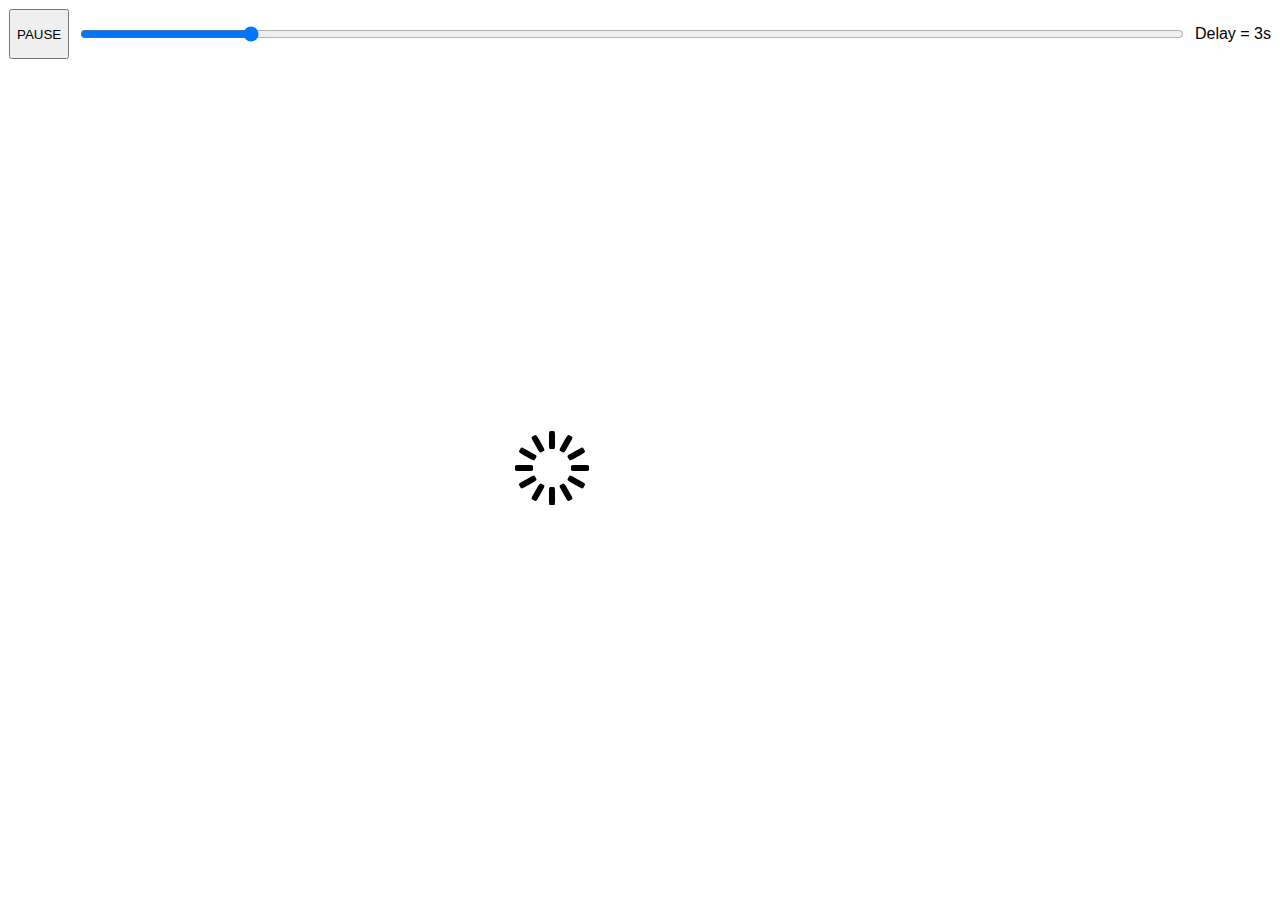
==== index.html @ e5c9d91a "Add stop/start functionality" ====
<!DOCTYPE html>
<html lang="en-US">

<head>
  <meta charset="utf-8" />
  <meta name="viewport" content="width=device-width, initial-scale=1" />
  <title>VideoDelay</title>
  <link rel="stylesheet" href="index.css">
</head>

<body>
  <script src="main.js" defer></script>
  <div id="container">
    <div id="delaycontainer">
      <button id="toggleswitch" type="button">PAUSE</button>
      <input type="range" id="delayseconds" name="delay" min="0" max="20" value="3">
      <p>Delay = <output id="delayvalue"></output>s</p>
    </div>
    <div id="videocontainer">
      <div id="startmessage">
        <p>Press here to start recording</p>
      </div>
      <div id="videoloader">
        <div class="lds-spinner">
          <div></div>
          <div></div>
          <div></div>
          <div></div>
          <div></div>
          <div></div>
          <div></div>
          <div></div>
          <div></div>
          <div></div>
          <div></div>
          <div></div>
        </div>
      </div>

      <video id="video" autoplay muted playsinline></video>
      <div>
        <canvas id="c1"></canvas>
        <canvas id="c2"></canvas>
      </div>
    </div>
  </div>

</html>
---- index.css ----
html, body {
    margin: 0;
    width: calc(100vw - (100vw - 100%));;
    height: 100vh;
    overflow: hidden;
}
#container {
    display: flex;
    flex-direction: column;
    height: 100%;
}
#delaycontainer {
    display: flex;
    flex-direction: row;
    flex-shrink: 1;
    padding: 1vh;
    gap: 1vh;
    font-family: Tahoma, sans-serif;
}
#delayvalue {
    flex-grow: 0;
}
#delayseconds {
    flex-grow: 1;
}
#videocontainer {
    display: inline;
    flex-grow: 1;
}
video {
    width: 100%;
    height: 100%;
    object-fit: cover;
    display: none;
}
#c1,#c2 {
    display: none;
    width: 100%;
    height: 100%;
    object-fit: cover;
}

#videoloader {
    display: block;
    margin-left: 40vw;
    margin-top: 40vh;
    height: 10vh;
    width: 10vw;
}

#startmessage > p {
    font-size:3em; 
    text-align: center;
}



.lds-spinner {
  color: official;
  display: inline-block;
  position: relative;
  width: 80px;
  height: 80px;
}
.lds-spinner div {
  transform-origin: 40px 40px;
  animation: lds-spinner 1.2s linear infinite;
}
.lds-spinner div:after {
  content: " ";
  display: block;
  position: absolute;
  top: 3px;
  left: 37px;
  width: 6px;
  height: 18px;
  border-radius: 20%;
  background: #000;
}
.lds-spinner div:nth-child(1) {
  transform: rotate(0deg);
  animation-delay: -1.1s;
}
.lds-spinner div:nth-child(2) {
  transform: rotate(30deg);
  animation-delay: -1s;
}
.lds-spinner div:nth-child(3) {
  transform: rotate(60deg);
  animation-delay: -0.9s;
}
.lds-spinner div:nth-child(4) {
  transform: rotate(90deg);
  animation-delay: -0.8s;
}
.lds-spinner div:nth-child(5) {
  transform: rotate(120deg);
  animation-delay: -0.7s;
}
.lds-spinner div:nth-child(6) {
  transform: rotate(150deg);
  animation-delay: -0.6s;
}
.lds-spinner div:nth-child(7) {
  transform: rotate(180deg);
  animation-delay: -0.5s;
}
.lds-spinner div:nth-child(8) {
  transform: rotate(210deg);
  animation-delay: -0.4s;
}
.lds-spinner div:nth-child(9) {
  transform: rotate(240deg);
  animation-delay: -0.3s;
}
.lds-spinner div:nth-child(10) {
  transform: rotate(270deg);
  animation-delay: -0.2s;
}
.lds-spinner div:nth-child(11) {
  transform: rotate(300deg);
  animation-delay: -0.1s;
}
.lds-spinner div:nth-child(12) {
  transform: rotate(330deg);
  animation-delay: 0s;
}
@keyframes lds-spinner {
  0% {
    opacity: 1;
  }
  100% {
    opacity: 0;
  }
}
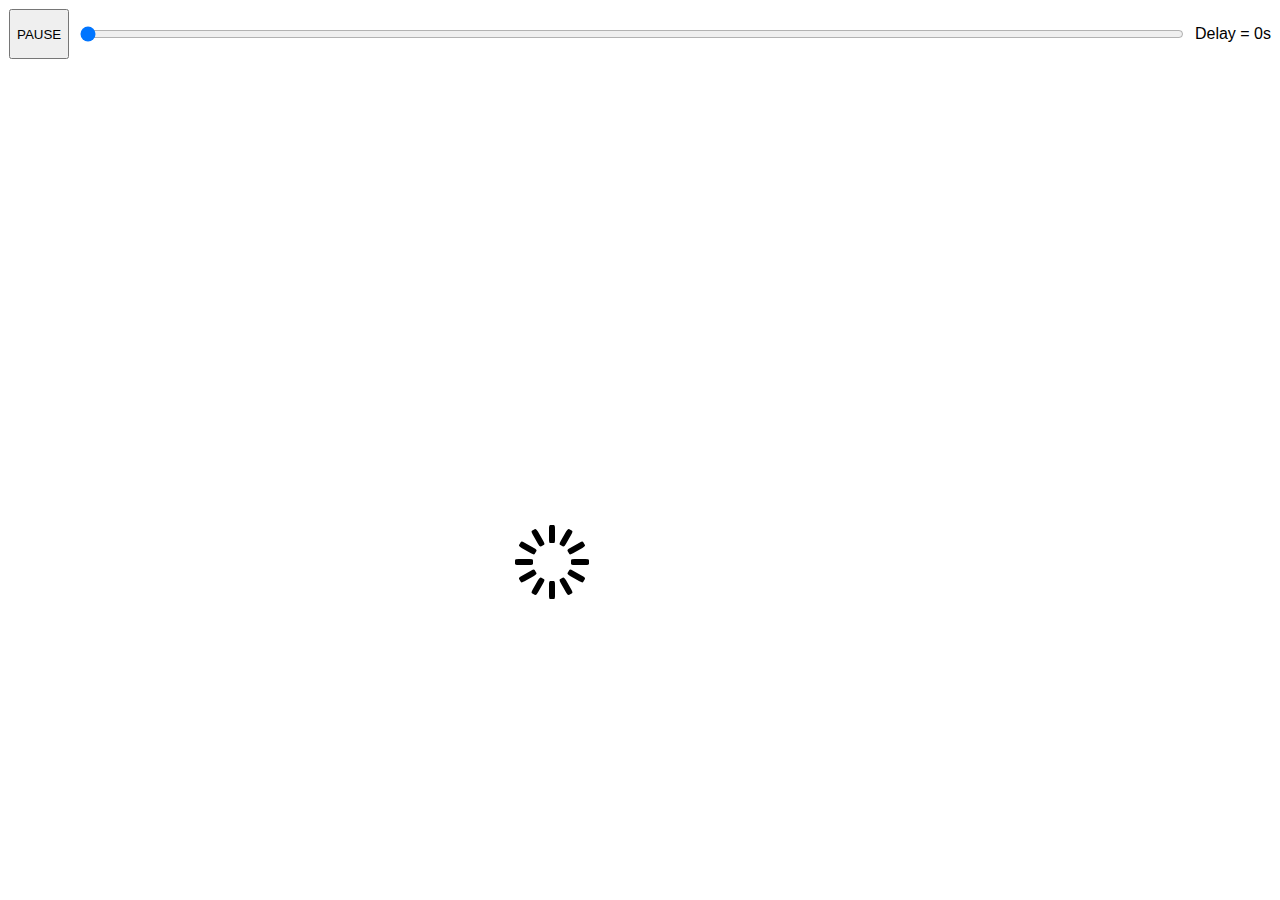
==== commit 82554eec: "Add audio spectogram to videodelay" ====
--- a/index.html
+++ b/index.html
@@ -13,8 +13,11 @@
   <div id="container">
     <div id="delaycontainer">
       <button id="toggleswitch" type="button">PAUSE</button>
-      <input type="range" id="delayseconds" name="delay" min="0" max="20" value="3">
+      <input type="range" id="delayseconds" name="delay" min="0" max="20" value="0">
       <p>Delay = <output id="delayvalue"></output>s</p>
+    </div>
+    <div>
+      <canvas id="spectogram" ></canvas>
     </div>
     <div id="videocontainer">
       <div id="startmessage">
--- a/index.css
+++ b/index.css
@@ -1,58 +1,72 @@
-html, body {
-    margin: 0;
-    width: calc(100vw - (100vw - 100%));;
-    height: 100vh;
-    overflow: hidden;
+html,
+body {
+  margin: 0;
+  width: calc(100vw - (100vw - 100%));
+  ;
+  height: 100svh;
+  overflow: hidden;
 }
+
 #container {
-    display: flex;
-    flex-direction: column;
-    height: 100%;
+  display: flex;
+  flex-direction: column;
+  height: 100%;
 }
+
 #delaycontainer {
-    display: flex;
-    flex-direction: row;
-    flex-shrink: 1;
-    padding: 1vh;
-    gap: 1vh;
-    font-family: Tahoma, sans-serif;
+  display: flex;
+  flex-direction: row;
+  flex-shrink: 1;
+  padding: 1vh;
+  gap: 1vh;
+  font-family: Tahoma, sans-serif;
 }
+
 #delayvalue {
-    flex-grow: 0;
+  flex-grow: 0;
 }
+
 #delayseconds {
-    flex-grow: 1;
+  flex-grow: 1;
 }
+
 #videocontainer {
-    display: inline;
-    flex-grow: 1;
+  display: inline;
+  flex-grow: 1;
 }
+
 video {
-    width: 100%;
-    height: 100%;
-    object-fit: cover;
-    display: none;
+  width: 100%;
+  height: 100%;
+  object-fit: cover;
+  display: none;
 }
-#c1,#c2 {
-    display: none;
-    width: 100%;
-    height: 100%;
-    object-fit: cover;
+
+#c1,
+#c2 {
+  display: none;
+  width: 100%;
+  height: 100%;
+  object-fit: cover;
 }
 
 #videoloader {
-    display: block;
-    margin-left: 40vw;
-    margin-top: 40vh;
-    height: 10vh;
-    width: 10vw;
+  display: block;
+  margin-left: 40vw;
+  margin-top: 40vh;
+  height: 10vh;
+  width: 10vw;
 }
 
-#startmessage > p {
-    font-size:3em; 
-    text-align: center;
+#startmessage>p {
+  font-size: 3em;
+  text-align: center;
 }
 
+#spectogram {
+  height: 10vh;
+  width: 100%;
+}
 
 
 .lds-spinner {
@@ -62,10 +76,12 @@
   width: 80px;
   height: 80px;
 }
+
 .lds-spinner div {
   transform-origin: 40px 40px;
   animation: lds-spinner 1.2s linear infinite;
 }
+
 .lds-spinner div:after {
   content: " ";
   display: block;
@@ -77,59 +93,73 @@
   border-radius: 20%;
   background: #000;
 }
+
 .lds-spinner div:nth-child(1) {
   transform: rotate(0deg);
   animation-delay: -1.1s;
 }
+
 .lds-spinner div:nth-child(2) {
   transform: rotate(30deg);
   animation-delay: -1s;
 }
+
 .lds-spinner div:nth-child(3) {
   transform: rotate(60deg);
   animation-delay: -0.9s;
 }
+
 .lds-spinner div:nth-child(4) {
   transform: rotate(90deg);
   animation-delay: -0.8s;
 }
+
 .lds-spinner div:nth-child(5) {
   transform: rotate(120deg);
   animation-delay: -0.7s;
 }
+
 .lds-spinner div:nth-child(6) {
   transform: rotate(150deg);
   animation-delay: -0.6s;
 }
+
 .lds-spinner div:nth-child(7) {
   transform: rotate(180deg);
   animation-delay: -0.5s;
 }
+
 .lds-spinner div:nth-child(8) {
   transform: rotate(210deg);
   animation-delay: -0.4s;
 }
+
 .lds-spinner div:nth-child(9) {
   transform: rotate(240deg);
   animation-delay: -0.3s;
 }
+
 .lds-spinner div:nth-child(10) {
   transform: rotate(270deg);
   animation-delay: -0.2s;
 }
+
 .lds-spinner div:nth-child(11) {
   transform: rotate(300deg);
   animation-delay: -0.1s;
 }
+
 .lds-spinner div:nth-child(12) {
   transform: rotate(330deg);
   animation-delay: 0s;
 }
+
 @keyframes lds-spinner {
   0% {
     opacity: 1;
   }
+
   100% {
     opacity: 0;
   }
-}
+}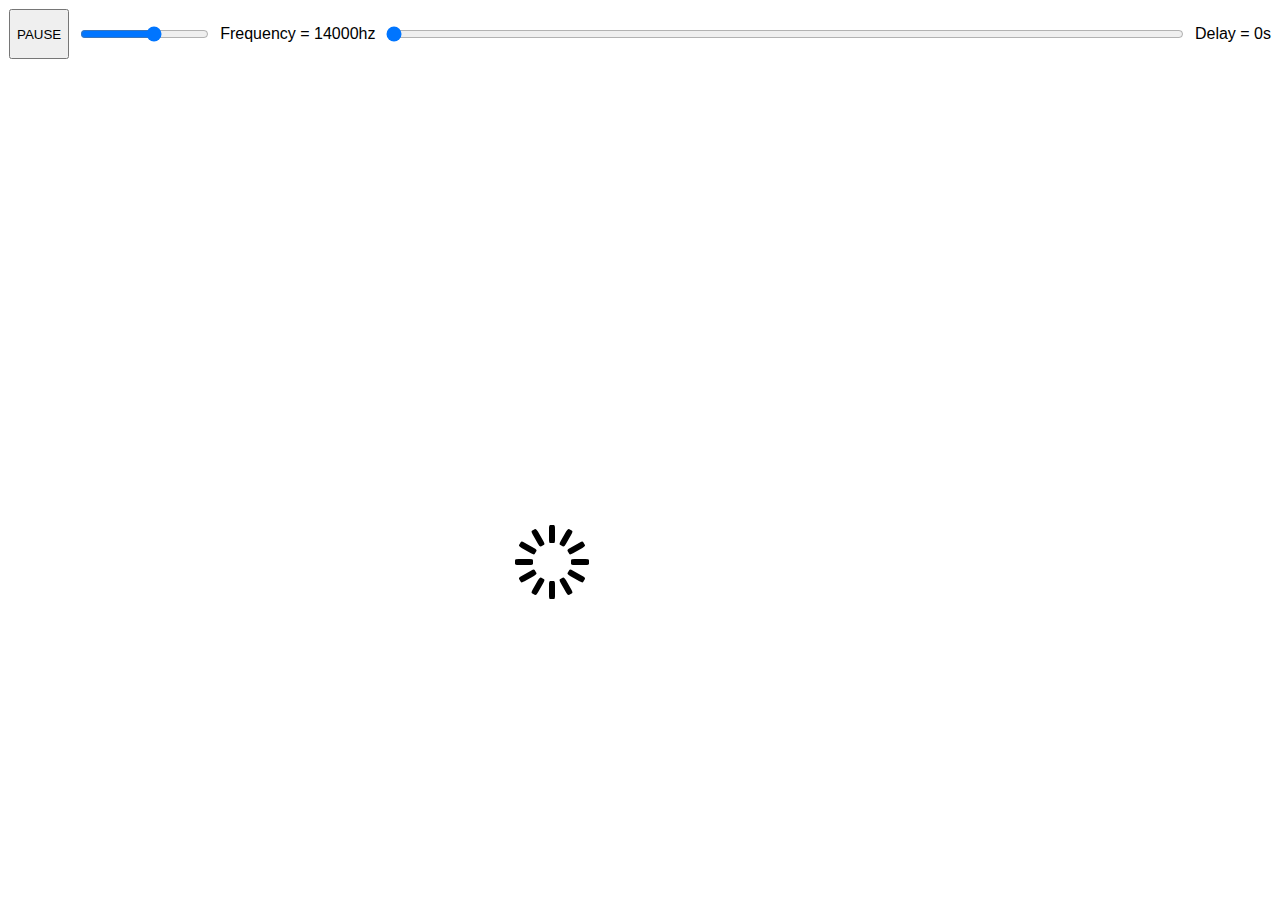
==== commit 6227a224: "Add frequency input slider" ====
--- a/index.html
+++ b/index.html
@@ -13,6 +13,8 @@
   <div id="container">
     <div id="delaycontainer">
       <button id="toggleswitch" type="button">PAUSE</button>
+      <input type="range" id="frequencyinput" name="frequency" min="0" max="24000" value="14000">
+      <p>Frequency = <output id="frequencyvalue"></output>hz</p>
       <input type="range" id="delayseconds" name="delay" min="0" max="20" value="0">
       <p>Delay = <output id="delayvalue"></output>s</p>
     </div>
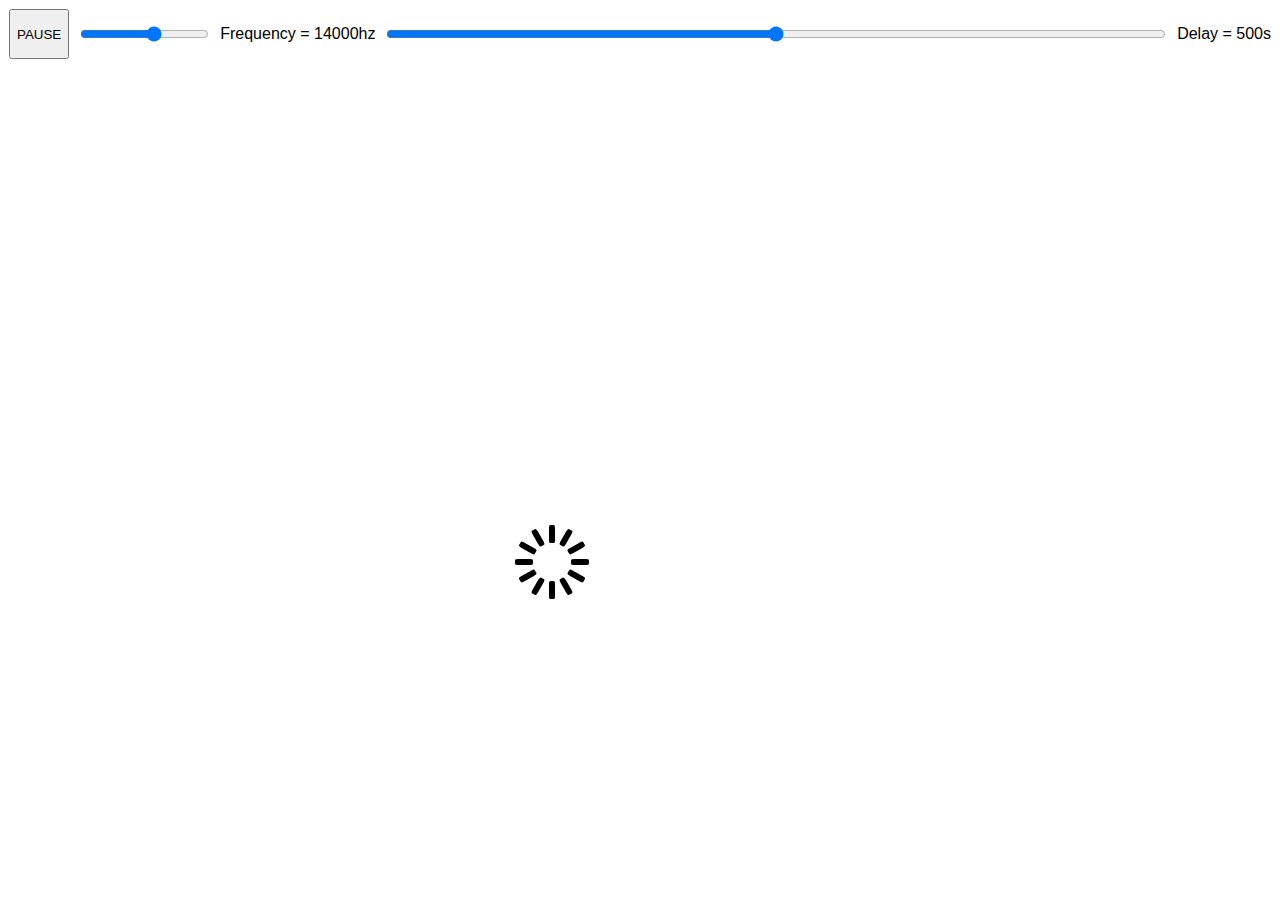
==== commit a7a03618: "Base audio detection on average" ====
--- a/index.html
+++ b/index.html
@@ -15,7 +15,7 @@
       <button id="toggleswitch" type="button">PAUSE</button>
       <input type="range" id="frequencyinput" name="frequency" min="0" max="24000" value="14000">
       <p>Frequency = <output id="frequencyvalue"></output>hz</p>
-      <input type="range" id="delayseconds" name="delay" min="0" max="20" value="0">
+      <input type="range" id="delayseconds" name="delay" min="0" max="1000" value="500">
       <p>Delay = <output id="delayvalue"></output>s</p>
     </div>
     <div>
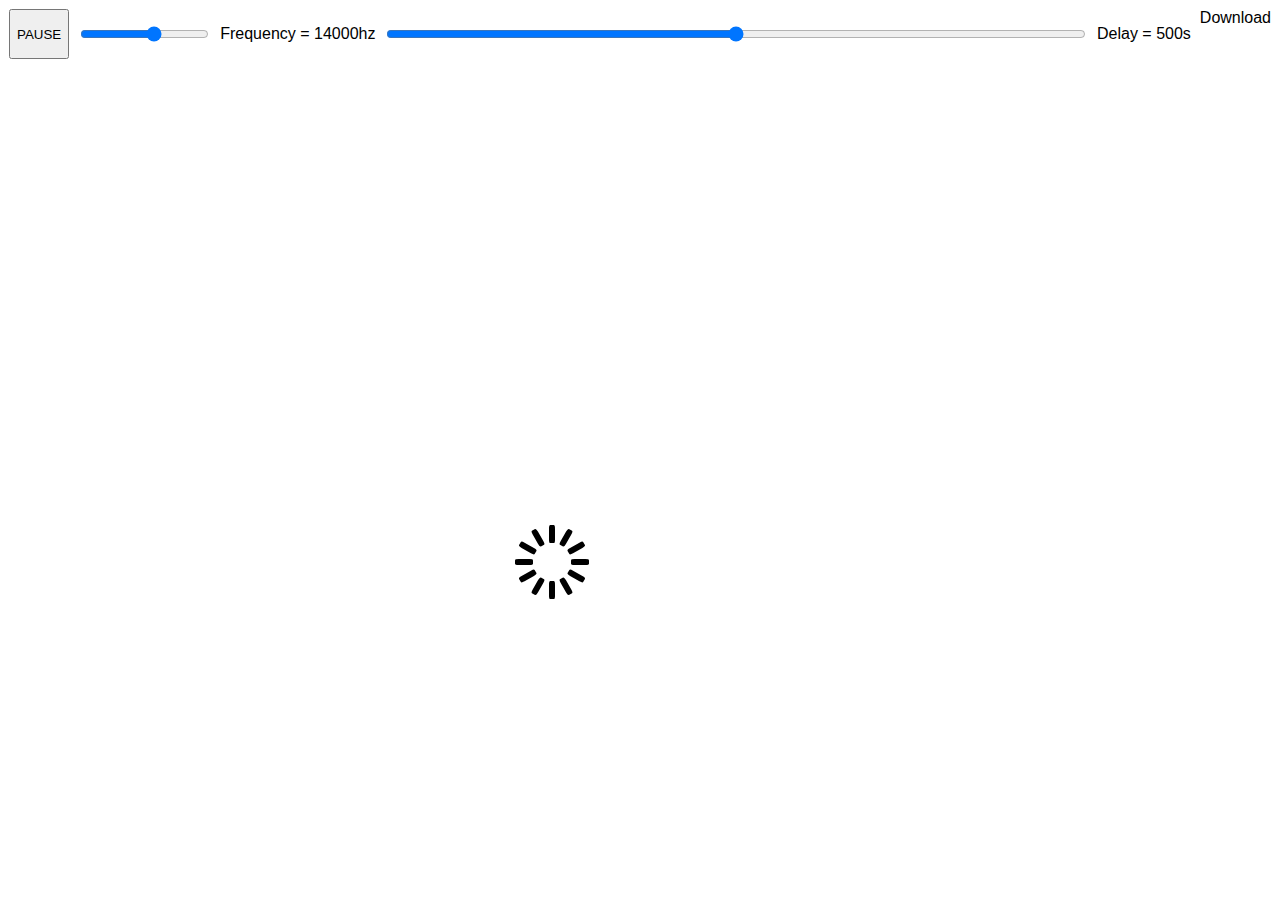
==== commit c7d76636: "Add download [WIP]" ====
--- a/index.html
+++ b/index.html
@@ -17,6 +17,7 @@
       <p>Frequency = <output id="frequencyvalue"></output>hz</p>
       <input type="range" id="delayseconds" name="delay" min="0" max="1000" value="500">
       <p>Delay = <output id="delayvalue"></output>s</p>
+      <a id="downloadButton" class="button"> Download</a>
     </div>
     <div>
       <canvas id="spectogram" ></canvas>
@@ -45,8 +46,9 @@
       <video id="video" autoplay muted playsinline></video>
       <div>
         <canvas id="c1"></canvas>
-        <canvas id="c2"></canvas>
       </div>
+
+      <video id="recordingvideo"></video>
     </div>
   </div>
 
--- a/index.css
+++ b/index.css
@@ -66,6 +66,9 @@
 #spectogram {
   height: 10vh;
   width: 100%;
+}
+#recordingvideo {
+  display: none;
 }
 
 
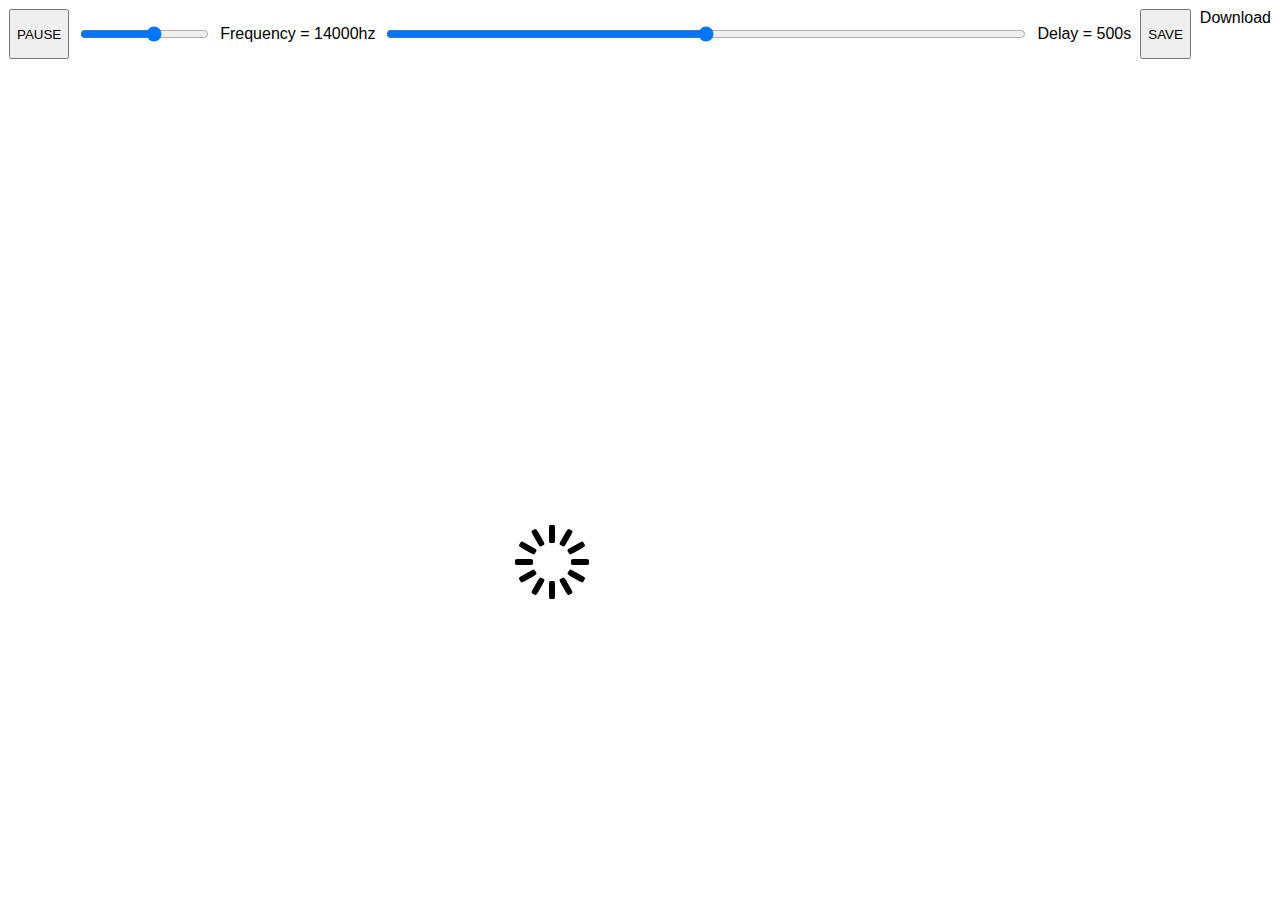
==== commit ae8463db: "Save last 4 sec [WIP]" ====
--- a/index.html
+++ b/index.html
@@ -17,6 +17,7 @@
       <p>Frequency = <output id="frequencyvalue"></output>hz</p>
       <input type="range" id="delayseconds" name="delay" min="0" max="1000" value="500">
       <p>Delay = <output id="delayvalue"></output>s</p>
+      <button id="savebutton" type="button">SAVE</button>
       <a id="downloadButton" class="button"> Download</a>
     </div>
     <div>
@@ -46,6 +47,7 @@
       <video id="video" autoplay muted playsinline></video>
       <div>
         <canvas id="c1"></canvas>
+        <canvas id="c2"></canvas>
       </div>
 
       <video id="recordingvideo"></video>
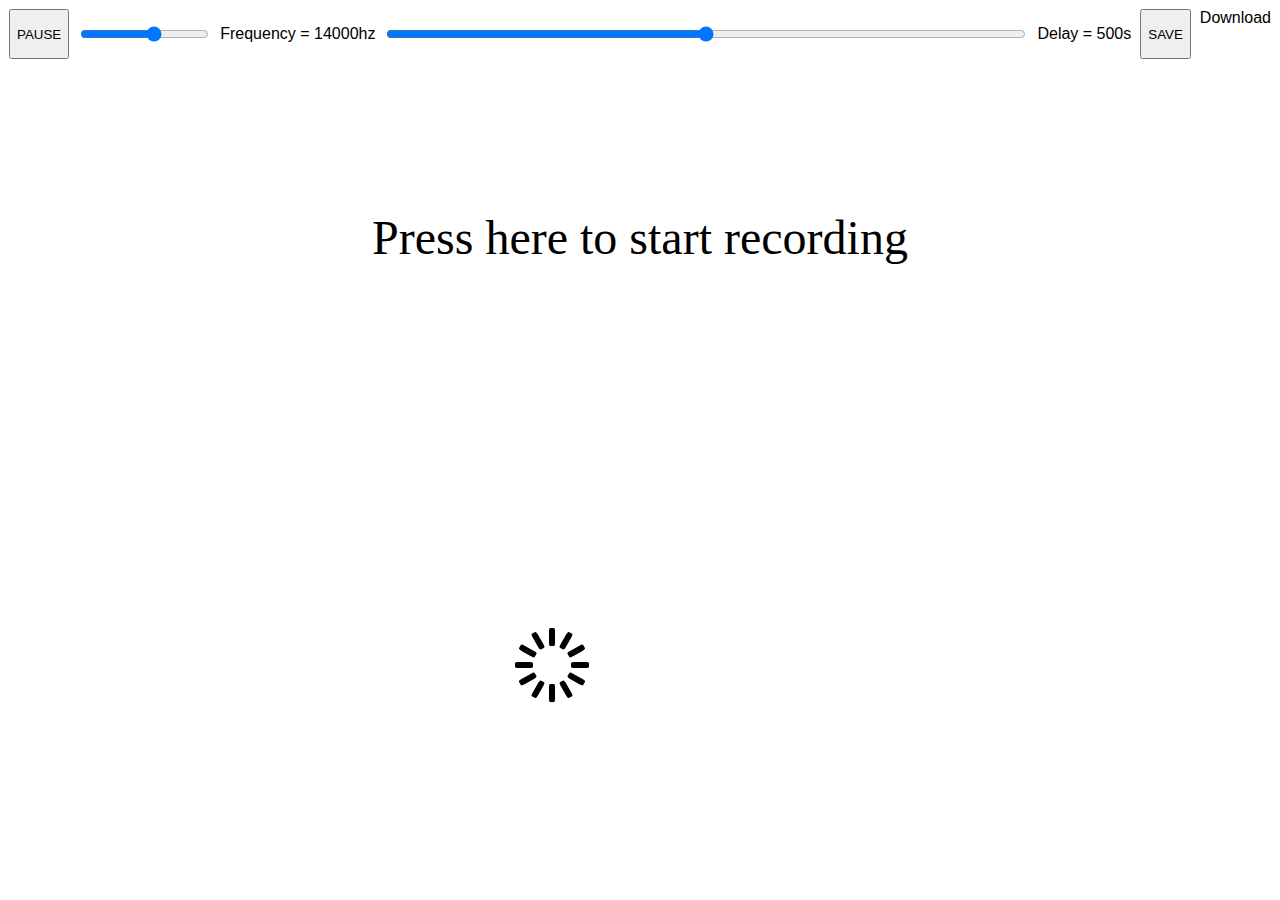
==== commit d444b500: "Refactor" ====
--- a/index.html
+++ b/index.html
@@ -15,8 +15,8 @@
       <button id="toggleswitch" type="button">PAUSE</button>
       <input type="range" id="frequencyinput" name="frequency" min="0" max="24000" value="14000">
       <p>Frequency = <output id="frequencyvalue"></output>hz</p>
-      <input type="range" id="delayseconds" name="delay" min="0" max="1000" value="500">
-      <p>Delay = <output id="delayvalue"></output>s</p>
+      <input type="range" id="sensitivityinput" name="delay" min="0" max="1000" value="500">
+      <p>Delay = <output id="sensitivityvalue"></output>s</p>
       <button id="savebutton" type="button">SAVE</button>
       <a id="downloadButton" class="button"> Download</a>
     </div>
@@ -45,12 +45,11 @@
       </div>
 
       <video id="video" autoplay muted playsinline></video>
+      <video id="preview" autoplay muted playsinline loop></video>
       <div>
-        <canvas id="c1"></canvas>
-        <canvas id="c2"></canvas>
+        <canvas id="cameraCanvas"></canvas>
+        <canvas id="saveVideoCanvas"></canvas>
       </div>
-
-      <video id="recordingvideo"></video>
     </div>
   </div>
 
--- a/index.css
+++ b/index.css
@@ -22,11 +22,11 @@
   font-family: Tahoma, sans-serif;
 }
 
-#delayvalue {
+#sensitivityvalue {
   flex-grow: 0;
 }
 
-#delayseconds {
+#sensitivityinput {
   flex-grow: 1;
 }
 
@@ -35,15 +35,22 @@
   flex-grow: 1;
 }
 
-video {
+#video {
   width: 100%;
   height: 100%;
   object-fit: cover;
   display: none;
 }
 
-#c1,
-#c2 {
+#preview {
+  width: 100%;
+  height: 100%;
+  object-fit: cover;
+  display: none;
+}
+
+#cameraCanvas,
+#saveVideoCanvas {
   display: none;
   width: 100%;
   height: 100%;
@@ -66,9 +73,6 @@
 #spectogram {
   height: 10vh;
   width: 100%;
-}
-#recordingvideo {
-  display: none;
 }
 
 
